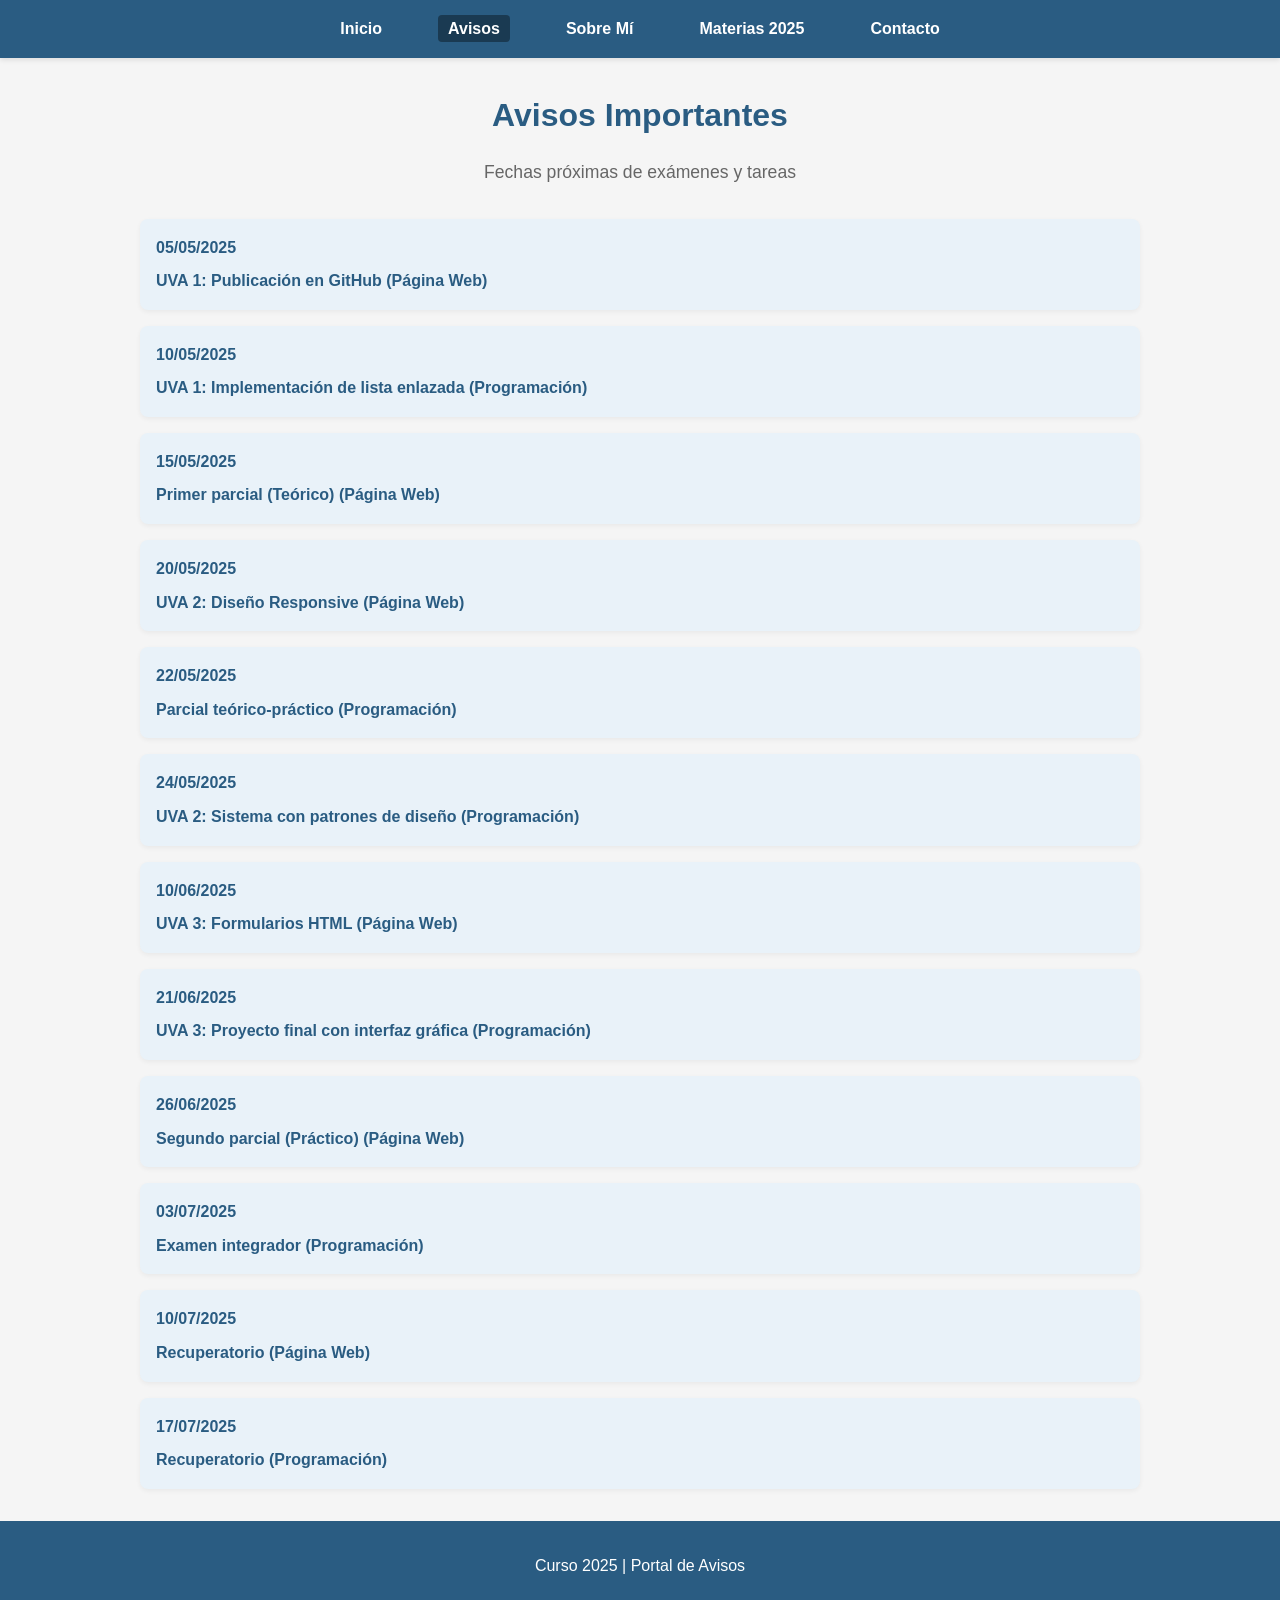
==== avisos.html @ d3ce58e6 "Add files via upload" ====
<!DOCTYPE html>
<html lang="es">
<head>
    <meta charset="UTF-8">
    <meta name="viewport" content="width=device-width, initial-scale=1.0">
    <title>Avisos Importantes</title>
    <link rel="stylesheet" href="../css/style.css">
    <style>
        body {
            font-family: Arial, sans-serif;
            margin: 0;
            padding: 0;
            background-color: #f5f5f5;
        }
        header {
            background-color: #2a5c82;
            padding: 1rem 0;
            box-shadow: 0 2px 5px rgba(0,0,0,0.1);
        }
        nav ul {
            display: flex;
            justify-content: center;
            list-style: none;
            padding: 0;
            margin: 0;
        }
        nav ul li {
            margin: 0 15px;
        }
        nav ul li a {
            color: white;
            text-decoration: none;
            font-weight: bold;
            padding: 5px 10px;
            border-radius: 4px;
            transition: background-color 0.3s;
        }
        nav ul li a:hover {
            background-color: #1a3a52;
        }
        .pagina-avisos {
            max-width: 1000px;
            margin: 2rem auto;
            padding: 0 1rem;
        }
        .titulo-avisos {
            text-align: center;
            margin-bottom: 2rem;
        }
        .titulo-avisos h1 {
            color: #2a5c82;
            margin-bottom: 0.5rem;
        }
        .titulo-avisos p {
            color: #666;
            font-size: 1.1rem;
        }
        .aviso {
            background-color: #e9f2f9;
            margin-bottom: 1rem;
            padding: 1rem;
            border-radius: 8px;
            box-shadow: 0 2px 5px rgba(0,0,0,0.05);
            transition: transform 0.2s;
        }
        .aviso:hover {
            transform: translateY(-4px);
        }
        .aviso-fecha {
            font-weight: bold;
            color: #2a5c82;
        }
        .aviso-detalle {
            margin-top: 0.5rem;
        }
        .aviso-detalle a {
            color: #2a5c82;
            text-decoration: none;
            font-weight: bold;
        }
        .aviso-detalle a:hover {
            text-decoration: underline;
        }
        footer {
            background-color: #2a5c82;
            color: white;
            text-align: center;
            padding: 1rem;
            margin-top: 2rem;
        }
    </style>
</head>
<body>

    <header>
        <nav>
            <ul>
                <li><a href="index.html">Inicio</a></li>
                <li><a href="avisos.html" class="active" >Avisos</a></li>
                <li><a href="sobremi.html">Sobre Mí</a></li>
                <li><a href="materias2025.html">Materias 2025</a></li>
                <li><a href="contacto.html">Contacto</a></li>
            </ul>
        </nav>
    </header>

    <main class="pagina-avisos">
        <div class="titulo-avisos">
            <h1>Avisos Importantes</h1>
            <p>Fechas próximas de exámenes y tareas</p>
        </div>

        <!-- Avisos ordenados -->
        <div class="aviso">
            <div class="aviso-fecha">05/05/2025</div>
            <div class="aviso-detalle">
                <a href="desarrollo-pagina-web.html">UVA 1: Publicación en GitHub (Página Web)</a>
            </div>
        </div>

        <div class="aviso">
            <div class="aviso-fecha">10/05/2025</div>
            <div class="aviso-detalle">
                <a href="programacion.html">UVA 1: Implementación de lista enlazada (Programación)</a>
            </div>
        </div>

        <div class="aviso">
            <div class="aviso-fecha">15/05/2025</div>
            <div class="aviso-detalle">
                <a href="desarrollo-pagina-web.html">Primer parcial (Teórico) (Página Web)</a>
            </div>
        </div>

        <div class="aviso">
            <div class="aviso-fecha">20/05/2025</div>
            <div class="aviso-detalle">
                <a href="desarrollo-pagina-web.html">UVA 2: Diseño Responsive (Página Web)</a>
            </div>
        </div>

        <div class="aviso">
            <div class="aviso-fecha">22/05/2025</div>
            <div class="aviso-detalle">
                <a href="programacion.html">Parcial teórico-práctico (Programación)</a>
            </div>
        </div>

        <div class="aviso">
            <div class="aviso-fecha">24/05/2025</div>
            <div class="aviso-detalle">
                <a href="programacion.html">UVA 2: Sistema con patrones de diseño (Programación)</a>
            </div>
        </div>

        <div class="aviso">
            <div class="aviso-fecha">10/06/2025</div>
            <div class="aviso-detalle">
                <a href="desarrollo-pagina-web.html">UVA 3: Formularios HTML (Página Web)</a>
            </div>
        </div>

        <div class="aviso">
            <div class="aviso-fecha">21/06/2025</div>
            <div class="aviso-detalle">
                <a href="programacion.html">UVA 3: Proyecto final con interfaz gráfica (Programación)</a>
            </div>
        </div>

        <div class="aviso">
            <div class="aviso-fecha">26/06/2025</div>
            <div class="aviso-detalle">
                <a href="desarrollo-pagina-web.html">Segundo parcial (Práctico) (Página Web)</a>
            </div>
        </div>

        <div class="aviso">
            <div class="aviso-fecha">03/07/2025</div>
            <div class="aviso-detalle">
                <a href="programacion.html">Examen integrador (Programación)</a>
            </div>
        </div>

        <div class="aviso">
            <div class="aviso-fecha">10/07/2025</div>
            <div class="aviso-detalle">
                <a href="desarrollo-pagina-web.html">Recuperatorio (Página Web)</a>
            </div>
        </div>

        <div class="aviso">
            <div class="aviso-fecha">17/07/2025</div>
            <div class="aviso-detalle">
                <a href="programacion.html">Recuperatorio (Programación)</a>
            </div>
        </div>
    </main>

    <footer>
        <p>Curso 2025 | Portal de Avisos</p>
    </footer>
</body>
</html>
---- css/style.css ----
/* Estilos generales */
body {
    font-family: Arial, sans-serif;
    line-height: 1.6;
    margin: 0;
    padding: 0;
    color: #333;
    background-color: #f5f5f5;
}

header {
    background-color: #2a5c82;
    color: white;
    padding: 1rem;
    text-align: center;
}

nav ul {
    list-style-type: none;
    padding: 0;
    display: flex;
    justify-content: center;
    gap: 1rem;
}

nav a {
    color: white;
    text-decoration: none;
    padding: 0.5rem 1rem;
}

nav a.active {
    background-color: #1a3a52;
    border-radius: 4px;
}

.container {
    display: flex;
    max-width: 1200px;
    margin: 2rem auto;
    padding: 0 1rem;
    gap: 2rem;
}

.materias {
    flex: 2;
}

.avisos {
    flex: 1;
    background-color: #e9e9e9;
    padding: 1rem;
    border-radius: 4px;
}

table {
    width: 100%;
    border-collapse: collapse;
    margin-top: 1rem;
}

th, td {
    padding: 0.75rem;
    text-align: left;
    border-bottom: 1px solid #ddd;
}

th {
    background-color: #2a5c82;
    color: white;
}

tr:hover {
    background-color: #f0f0f0;
}

footer {
    text-align: center;
    padding: 1rem;
    background-color: #2a5c82;
    color: white;
    margin-top: 2rem;
}

/* Responsive */
@media (max-width: 768px) {
    .container {
        flex-direction: column;
    }
    
    nav ul {
        flex-direction: column;
        gap: 0.5rem;
    }
}
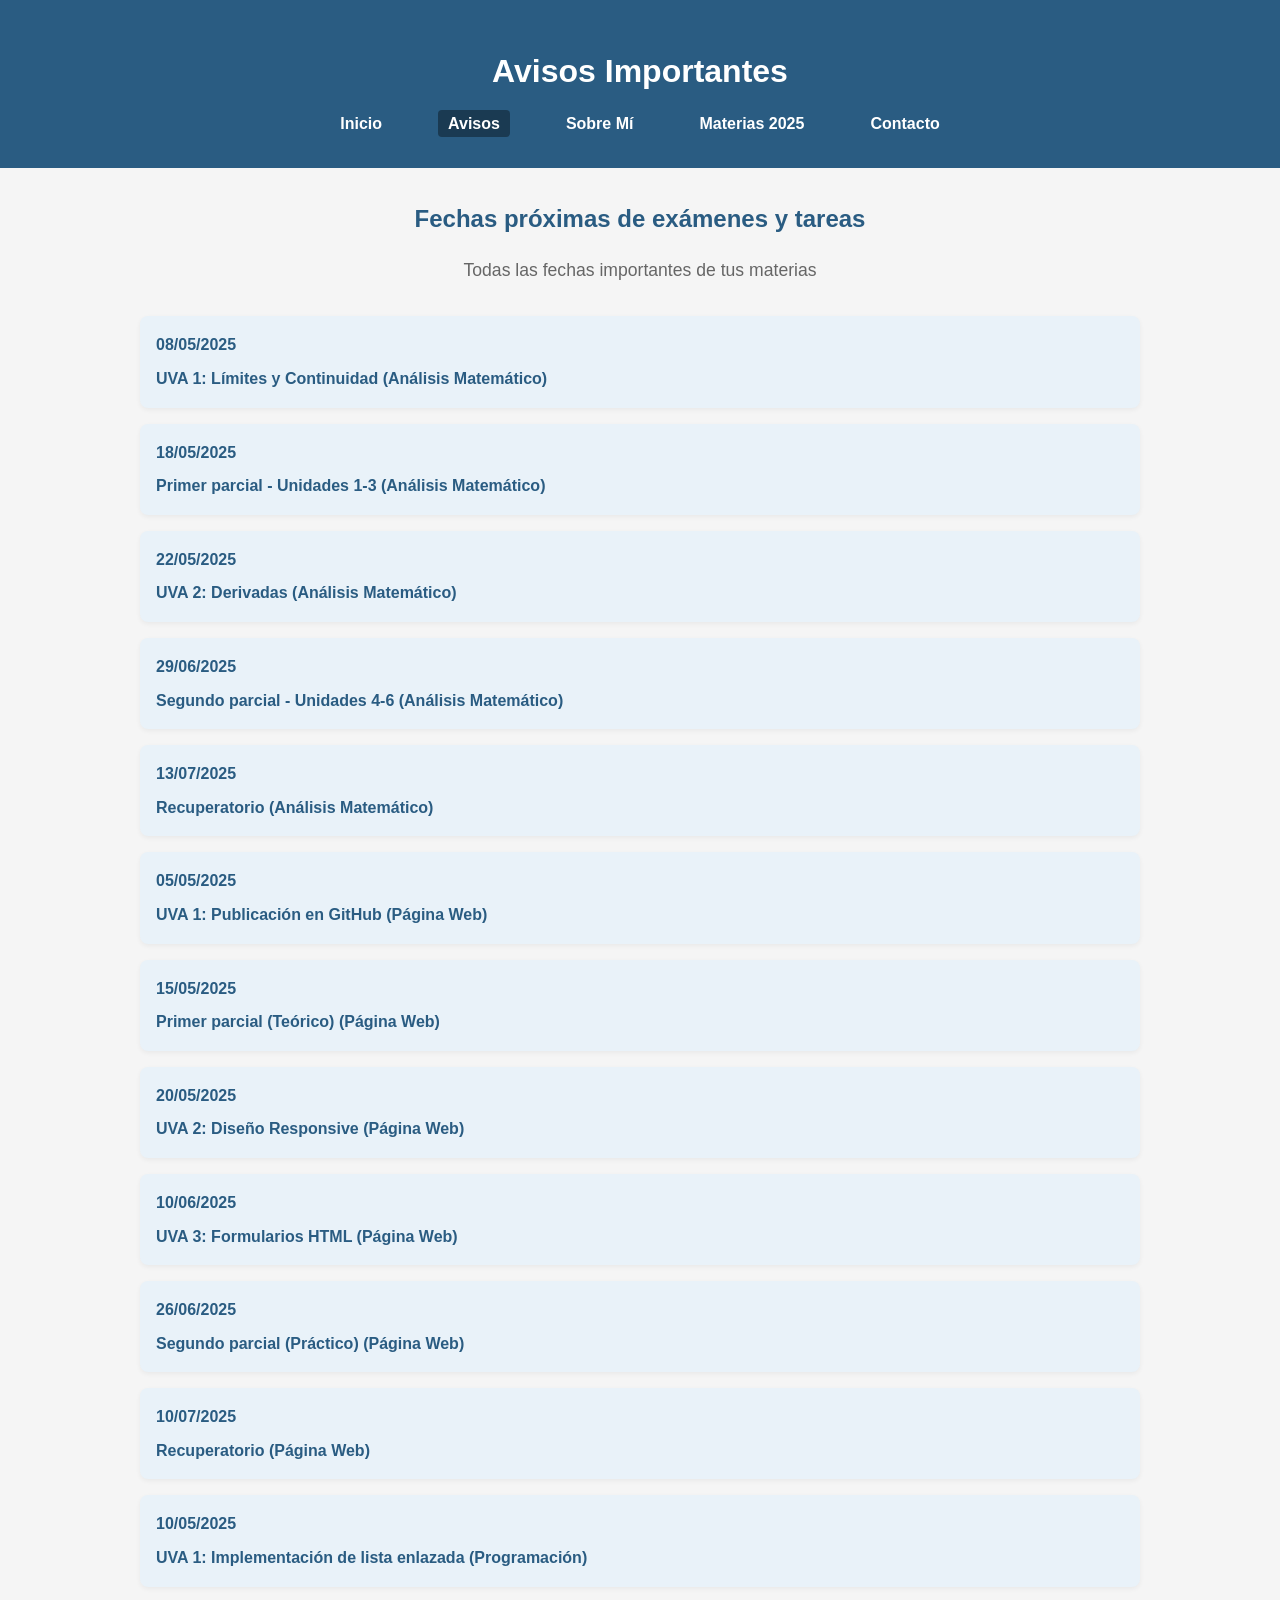
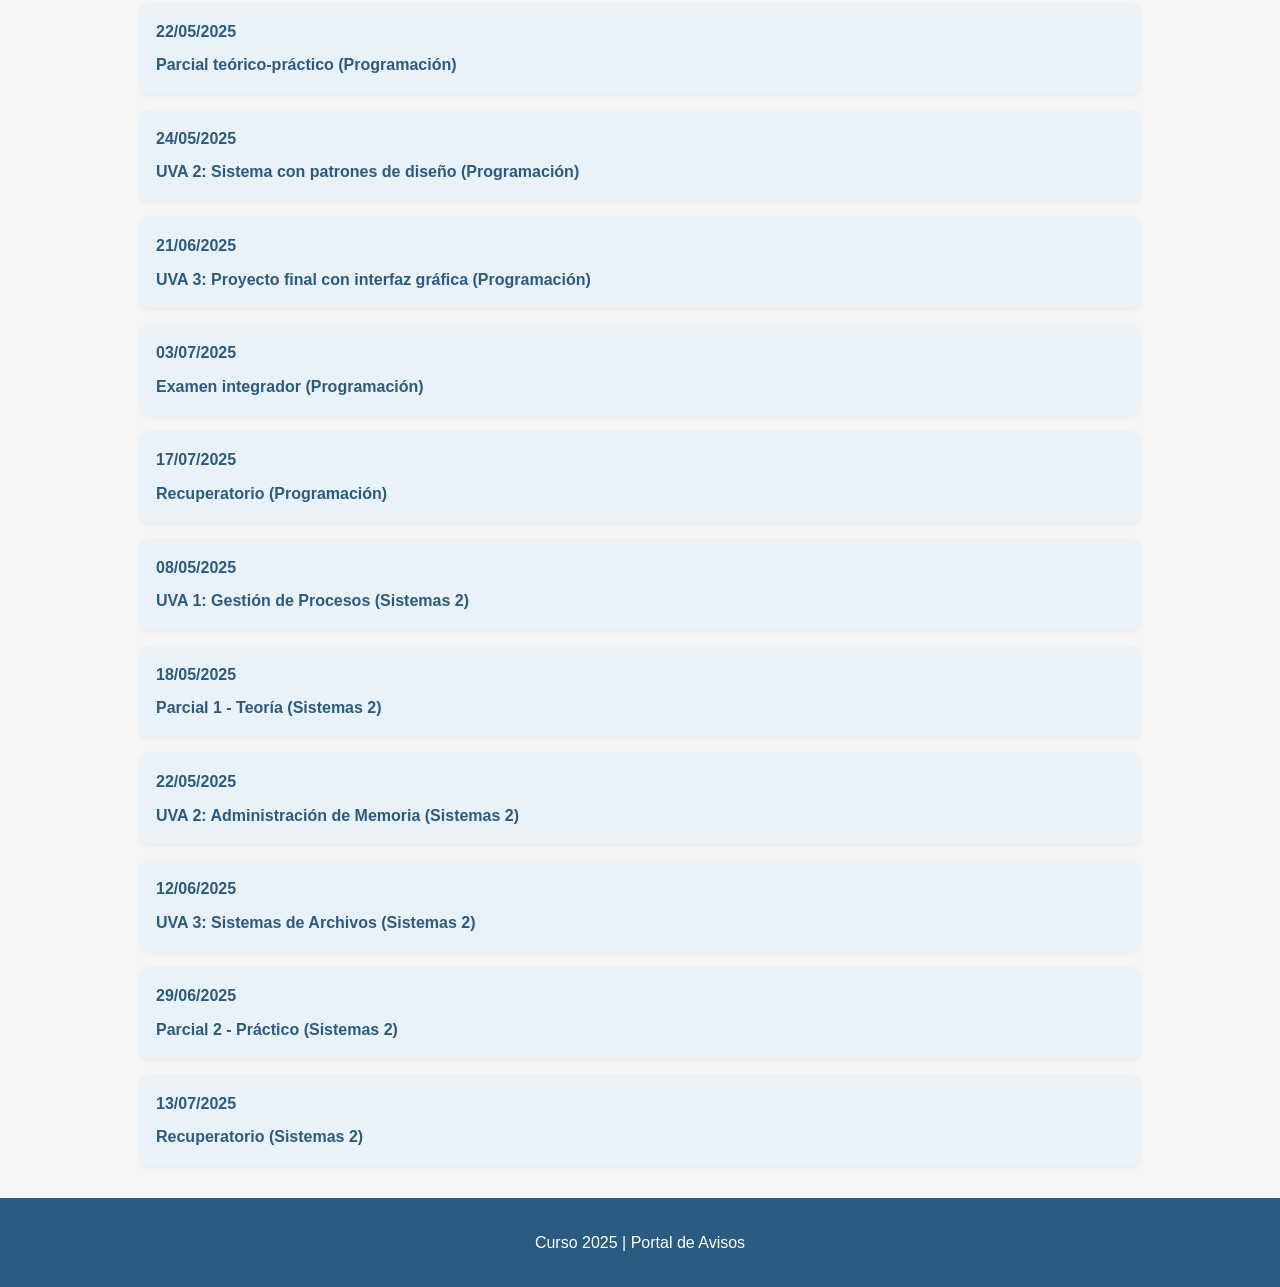
==== commit 4ab2e249: "Add files via upload" ====
--- a/avisos.html
+++ b/avisos.html
@@ -4,7 +4,7 @@
     <meta charset="UTF-8">
     <meta name="viewport" content="width=device-width, initial-scale=1.0">
     <title>Avisos Importantes</title>
-    <link rel="stylesheet" href="../css/style.css">
+    <link rel="stylesheet" href="css/style.css">
     <style>
         body {
             font-family: Arial, sans-serif;
@@ -14,8 +14,13 @@
         }
         header {
             background-color: #2a5c82;
-            padding: 1rem 0;
-            box-shadow: 0 2px 5px rgba(0,0,0,0.1);
+            color: white;
+            padding: 2rem 1rem;
+            text-align: center;
+        }
+        header h1 {
+            margin: 0.86rem;
+            padding-bottom: 0;
         }
         nav ul {
             display: flex;
@@ -38,6 +43,9 @@
         nav ul li a:hover {
             background-color: #1a3a52;
         }
+        nav ul li a.active {
+            background-color: #1a3a52;
+        }
         .pagina-avisos {
             max-width: 1000px;
             margin: 2rem auto;
@@ -47,7 +55,7 @@
             text-align: center;
             margin-bottom: 2rem;
         }
-        .titulo-avisos h1 {
+        .titulo-avisos h2 {
             color: #2a5c82;
             margin-bottom: 0.5rem;
         }
@@ -91,12 +99,12 @@
     </style>
 </head>
 <body>
-
     <header>
+        <h1>Avisos Importantes</h1>
         <nav>
             <ul>
                 <li><a href="index.html">Inicio</a></li>
-                <li><a href="avisos.html" class="active" >Avisos</a></li>
+                <li><a href="avisos.html" class="active">Avisos</a></li>
                 <li><a href="sobremi.html">Sobre Mí</a></li>
                 <li><a href="materias2025.html">Materias 2025</a></li>
                 <li><a href="contacto.html">Contacto</a></li>
@@ -106,92 +114,172 @@
 
     <main class="pagina-avisos">
         <div class="titulo-avisos">
-            <h1>Avisos Importantes</h1>
-            <p>Fechas próximas de exámenes y tareas</p>
-        </div>
-
-        <!-- Avisos ordenados -->
+            <h2>Fechas próximas de exámenes y tareas</h2>
+            <p>Todas las fechas importantes de tus materias</p>
+        </div>
+
+        <!-- Avisos de Análisis Matemático -->
+        <div class="aviso">
+            <div class="aviso-fecha">08/05/2025</div>
+            <div class="aviso-detalle">
+                <a href="materias/analisis-matematico.html">UVA 1: Límites y Continuidad (Análisis Matemático)</a>
+            </div>
+        </div>
+
+        <div class="aviso">
+            <div class="aviso-fecha">18/05/2025</div>
+            <div class="aviso-detalle">
+                <a href="materias/analisis-matematico.html">Primer parcial - Unidades 1-3 (Análisis Matemático)</a>
+            </div>
+        </div>
+
+        <div class="aviso">
+            <div class="aviso-fecha">22/05/2025</div>
+            <div class="aviso-detalle">
+                <a href="materias/analisis-matematico.html">UVA 2: Derivadas (Análisis Matemático)</a>
+            </div>
+        </div>
+
+        <div class="aviso">
+            <div class="aviso-fecha">29/06/2025</div>
+            <div class="aviso-detalle">
+                <a href="materias/analisis-matematico.html">Segundo parcial - Unidades 4-6 (Análisis Matemático)</a>
+            </div>
+        </div>
+
+        <div class="aviso">
+            <div class="aviso-fecha">13/07/2025</div>
+            <div class="aviso-detalle">
+                <a href="materias/analisis-matematico.html">Recuperatorio (Análisis Matemático)</a>
+            </div>
+        </div>
+
+        <!-- Avisos de Desarrollo Web -->
         <div class="aviso">
             <div class="aviso-fecha">05/05/2025</div>
             <div class="aviso-detalle">
-                <a href="desarrollo-pagina-web.html">UVA 1: Publicación en GitHub (Página Web)</a>
-            </div>
-        </div>
-
+                <a href="materias/desarrollo-pagina-web2.html">UVA 1: Publicación en GitHub (Página Web)</a>
+            </div>
+        </div>
+
+        <div class="aviso">
+            <div class="aviso-fecha">15/05/2025</div>
+            <div class="aviso-detalle">
+                <a href="materias/desarrollo-pagina-web2.html">Primer parcial (Teórico) (Página Web)</a>
+            </div>
+        </div>
+
+        <div class="aviso">
+            <div class="aviso-fecha">20/05/2025</div>
+            <div class="aviso-detalle">
+                <a href="materias/desarrollo-pagina-web2.html">UVA 2: Diseño Responsive (Página Web)</a>
+            </div>
+        </div>
+
+        <div class="aviso">
+            <div class="aviso-fecha">10/06/2025</div>
+            <div class="aviso-detalle">
+                <a href="materias/desarrollo-pagina-web2.html">UVA 3: Formularios HTML (Página Web)</a>
+            </div>
+        </div>
+
+        <div class="aviso">
+            <div class="aviso-fecha">26/06/2025</div>
+            <div class="aviso-detalle">
+                <a href="materias/desarrollo-pagina-web2.html">Segundo parcial (Práctico) (Página Web)</a>
+            </div>
+        </div>
+
+        <div class="aviso">
+            <div class="aviso-fecha">10/07/2025</div>
+            <div class="aviso-detalle">
+                <a href="materias/desarrollo-pagina-web2.html">Recuperatorio (Página Web)</a>
+            </div>
+        </div>
+
+        <!-- Avisos de Programación 2 -->
         <div class="aviso">
             <div class="aviso-fecha">10/05/2025</div>
             <div class="aviso-detalle">
-                <a href="programacion.html">UVA 1: Implementación de lista enlazada (Programación)</a>
-            </div>
-        </div>
-
-        <div class="aviso">
-            <div class="aviso-fecha">15/05/2025</div>
-            <div class="aviso-detalle">
-                <a href="desarrollo-pagina-web.html">Primer parcial (Teórico) (Página Web)</a>
-            </div>
-        </div>
-
-        <div class="aviso">
-            <div class="aviso-fecha">20/05/2025</div>
-            <div class="aviso-detalle">
-                <a href="desarrollo-pagina-web.html">UVA 2: Diseño Responsive (Página Web)</a>
+                <a href="materias/programacion-2.html">UVA 1: Implementación de lista enlazada (Programación)</a>
             </div>
         </div>
 
         <div class="aviso">
             <div class="aviso-fecha">22/05/2025</div>
             <div class="aviso-detalle">
-                <a href="programacion.html">Parcial teórico-práctico (Programación)</a>
+                <a href="materias/programacion-2.html">Parcial teórico-práctico (Programación)</a>
             </div>
         </div>
 
         <div class="aviso">
             <div class="aviso-fecha">24/05/2025</div>
             <div class="aviso-detalle">
-                <a href="programacion.html">UVA 2: Sistema con patrones de diseño (Programación)</a>
-            </div>
-        </div>
-
-        <div class="aviso">
-            <div class="aviso-fecha">10/06/2025</div>
-            <div class="aviso-detalle">
-                <a href="desarrollo-pagina-web.html">UVA 3: Formularios HTML (Página Web)</a>
+                <a href="materias/programacion-2.html">UVA 2: Sistema con patrones de diseño (Programación)</a>
             </div>
         </div>
 
         <div class="aviso">
             <div class="aviso-fecha">21/06/2025</div>
             <div class="aviso-detalle">
-                <a href="programacion.html">UVA 3: Proyecto final con interfaz gráfica (Programación)</a>
-            </div>
-        </div>
-
-        <div class="aviso">
-            <div class="aviso-fecha">26/06/2025</div>
-            <div class="aviso-detalle">
-                <a href="desarrollo-pagina-web.html">Segundo parcial (Práctico) (Página Web)</a>
+                <a href="materias/programacion-2.html">UVA 3: Proyecto final con interfaz gráfica (Programación)</a>
             </div>
         </div>
 
         <div class="aviso">
             <div class="aviso-fecha">03/07/2025</div>
             <div class="aviso-detalle">
-                <a href="programacion.html">Examen integrador (Programación)</a>
-            </div>
-        </div>
-
-        <div class="aviso">
-            <div class="aviso-fecha">10/07/2025</div>
-            <div class="aviso-detalle">
-                <a href="desarrollo-pagina-web.html">Recuperatorio (Página Web)</a>
+                <a href="materias/programacion-2.html">Examen integrador (Programación)</a>
             </div>
         </div>
 
         <div class="aviso">
             <div class="aviso-fecha">17/07/2025</div>
             <div class="aviso-detalle">
-                <a href="programacion.html">Recuperatorio (Programación)</a>
+                <a href="materias/programacion-2.html">Recuperatorio (Programación)</a>
+            </div>
+        </div>
+
+        <!-- Avisos de Sistemas 2 -->
+        <div class="aviso">
+            <div class="aviso-fecha">08/05/2025</div>
+            <div class="aviso-detalle">
+                <a href="materias/sistemas-2.html">UVA 1: Gestión de Procesos (Sistemas 2)</a>
+            </div>
+        </div>
+
+        <div class="aviso">
+            <div class="aviso-fecha">18/05/2025</div>
+            <div class="aviso-detalle">
+                <a href="materias/sistemas-2.html">Parcial 1 - Teoría (Sistemas 2)</a>
+            </div>
+        </div>
+
+        <div class="aviso">
+            <div class="aviso-fecha">22/05/2025</div>
+            <div class="aviso-detalle">
+                <a href="materias/sistemas-2.html">UVA 2: Administración de Memoria (Sistemas 2)</a>
+            </div>
+        </div>
+
+        <div class="aviso">
+            <div class="aviso-fecha">12/06/2025</div>
+            <div class="aviso-detalle">
+                <a href="materias/sistemas-2.html">UVA 3: Sistemas de Archivos (Sistemas 2)</a>
+            </div>
+        </div>
+
+        <div class="aviso">
+            <div class="aviso-fecha">29/06/2025</div>
+            <div class="aviso-detalle">
+                <a href="materias/sistemas-2.html">Parcial 2 - Práctico (Sistemas 2)</a>
+            </div>
+        </div>
+
+        <div class="aviso">
+            <div class="aviso-fecha">13/07/2025</div>
+            <div class="aviso-detalle">
+                <a href="materias/sistemas-2.html">Recuperatorio (Sistemas 2)</a>
             </div>
         </div>
     </main>
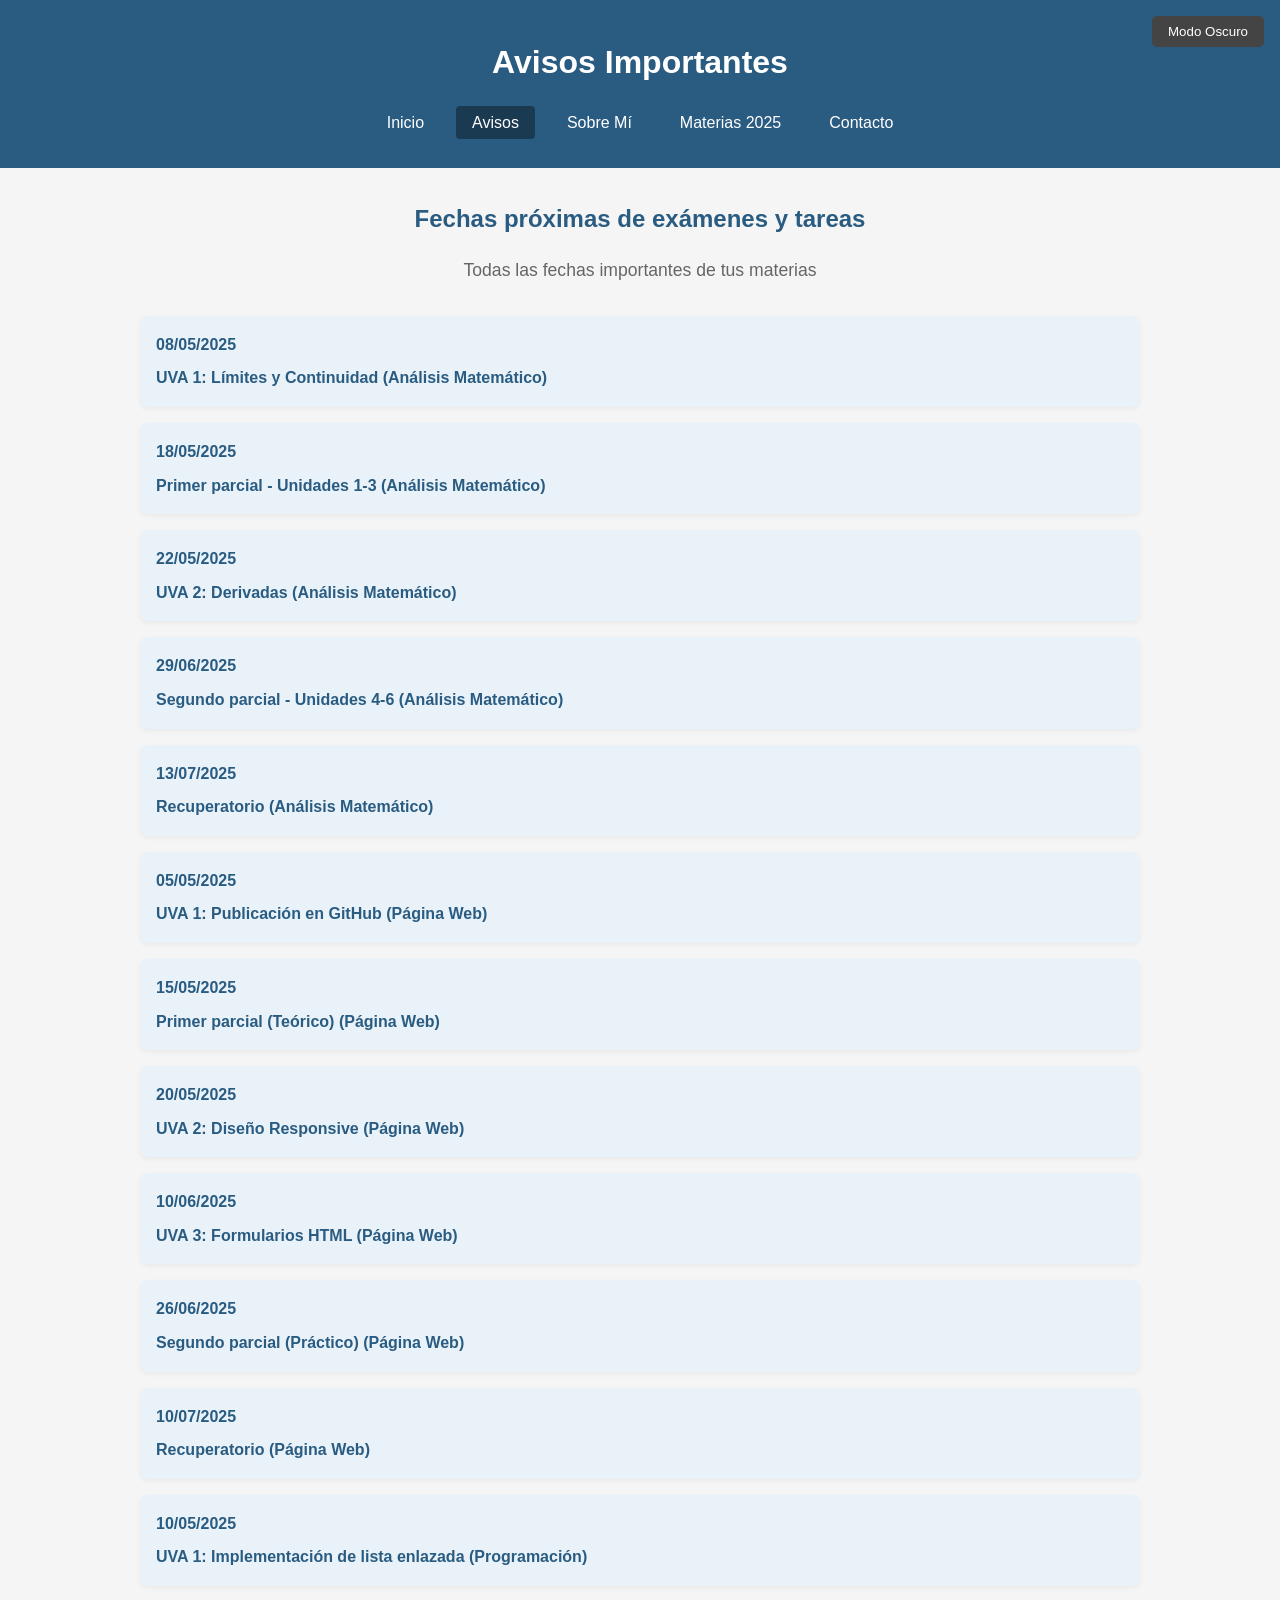
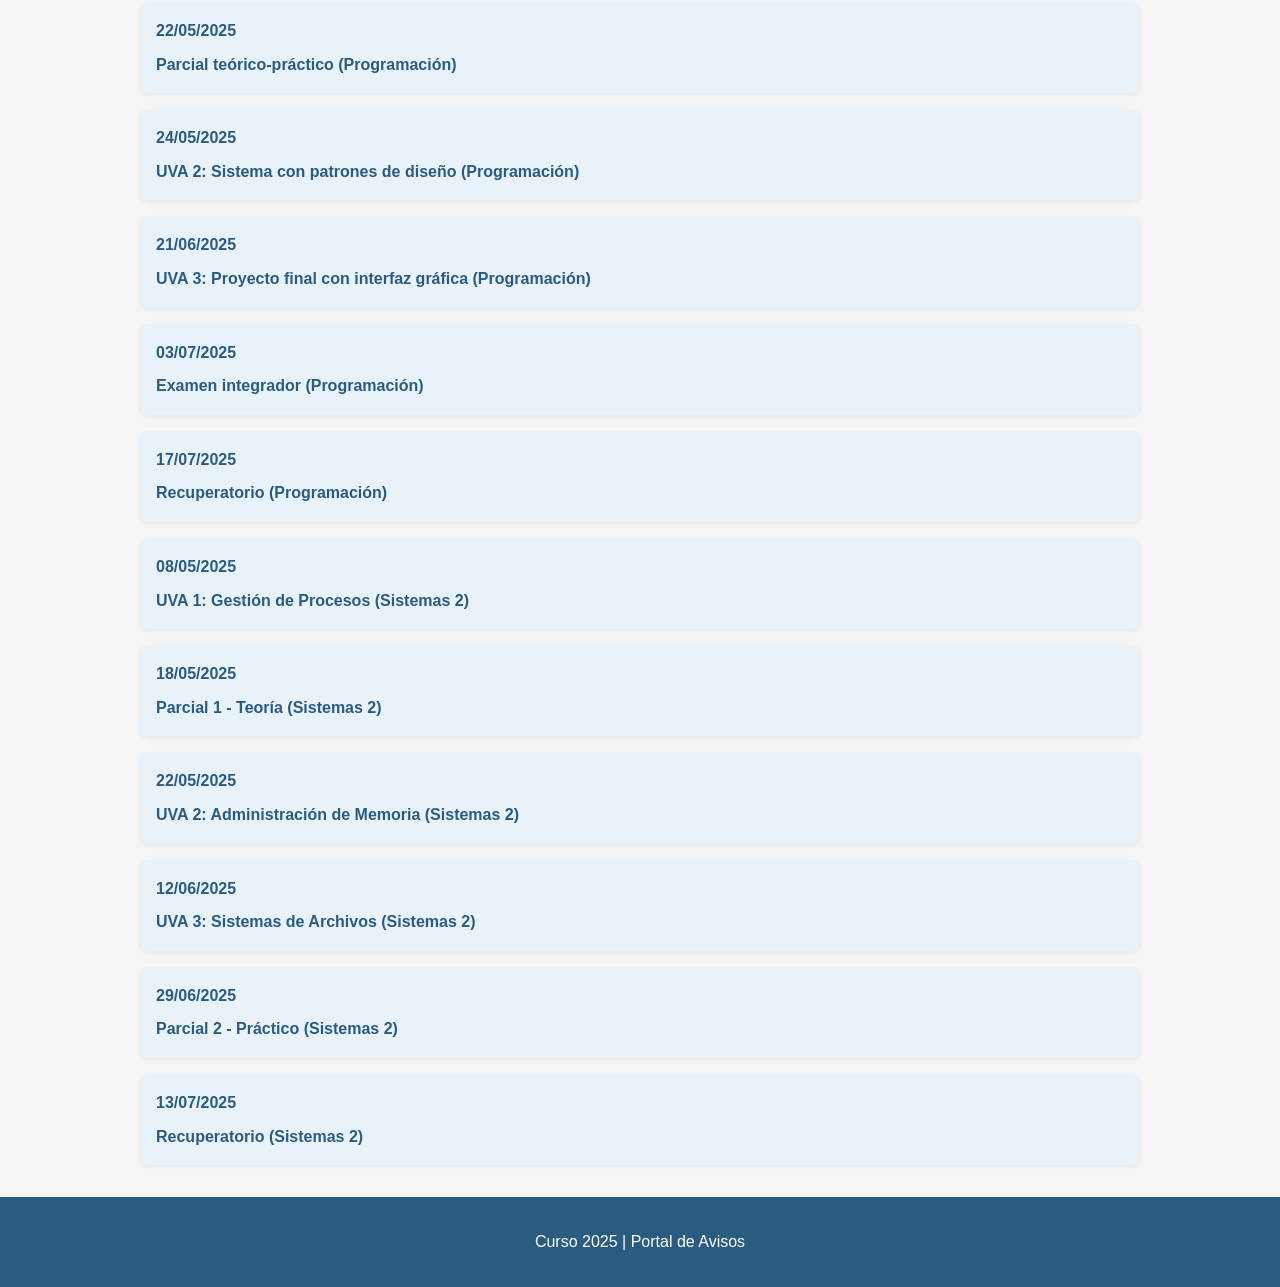
==== commit a1ffebda: "a" ====
--- a/avisos.html
+++ b/avisos.html
@@ -1,124 +1,91 @@
 <!DOCTYPE html>
 <html lang="es">
 <head>
-    <meta charset="UTF-8">
-    <meta name="viewport" content="width=device-width, initial-scale=1.0">
-    <title>Avisos Importantes</title>
-    <link rel="stylesheet" href="css/style.css">
-    <style>
-        body {
-            font-family: Arial, sans-serif;
-            margin: 0;
-            padding: 0;
-            background-color: #f5f5f5;
-        }
-        header {
-            background-color: #2a5c82;
-            color: white;
-            padding: 2rem 1rem;
-            text-align: center;
-        }
-        header h1 {
-            margin: 0.86rem;
-            padding-bottom: 0;
-        }
-        nav ul {
-            display: flex;
-            justify-content: center;
-            list-style: none;
-            padding: 0;
-            margin: 0;
-        }
-        nav ul li {
-            margin: 0 15px;
-        }
-        nav ul li a {
-            color: white;
-            text-decoration: none;
-            font-weight: bold;
-            padding: 5px 10px;
-            border-radius: 4px;
-            transition: background-color 0.3s;
-        }
-        nav ul li a:hover {
-            background-color: #1a3a52;
-        }
-        nav ul li a.active {
-            background-color: #1a3a52;
-        }
-        .pagina-avisos {
-            max-width: 1000px;
-            margin: 2rem auto;
-            padding: 0 1rem;
-        }
-        .titulo-avisos {
-            text-align: center;
-            margin-bottom: 2rem;
-        }
-        .titulo-avisos h2 {
-            color: #2a5c82;
-            margin-bottom: 0.5rem;
-        }
-        .titulo-avisos p {
-            color: #666;
-            font-size: 1.1rem;
-        }
-        .aviso {
-            background-color: #e9f2f9;
-            margin-bottom: 1rem;
-            padding: 1rem;
-            border-radius: 8px;
-            box-shadow: 0 2px 5px rgba(0,0,0,0.05);
-            transition: transform 0.2s;
-        }
-        .aviso:hover {
-            transform: translateY(-4px);
-        }
-        .aviso-fecha {
-            font-weight: bold;
-            color: #2a5c82;
-        }
-        .aviso-detalle {
-            margin-top: 0.5rem;
-        }
-        .aviso-detalle a {
-            color: #2a5c82;
-            text-decoration: none;
-            font-weight: bold;
-        }
-        .aviso-detalle a:hover {
-            text-decoration: underline;
-        }
-        footer {
-            background-color: #2a5c82;
-            color: white;
-            text-align: center;
-            padding: 1rem;
-            margin-top: 2rem;
-        }
-    </style>
+  <meta charset="UTF-8" />
+  <meta name="viewport" content="width=device-width, initial-scale=1.0" />
+  <title>Avisos Importantes</title>
+  <link rel="stylesheet" href="css/style.css" />
+  <link id="tema-oscuro" rel="stylesheet" href="" />
+  <script src="https://code.jquery.com/jquery-3.6.0.min.js"></script>
+
+  <style>
+    .pagina-avisos {
+      max-width: 1000px;
+      margin: 2rem auto;
+      padding: 0 1rem;
+    }
+
+    .titulo-avisos {
+      text-align: center;
+      margin-bottom: 2rem;
+    }
+
+    .titulo-avisos h2 {
+      color: #2a5c82;
+      margin-bottom: 0.5rem;
+    }
+
+    .titulo-avisos p {
+      color: #666;
+      font-size: 1.1rem;
+    }
+
+    .aviso {
+      background-color: #e9f2f9;
+      margin-bottom: 1rem;
+      padding: 1rem;
+      border-radius: 8px;
+      box-shadow: 0 2px 5px rgba(0,0,0,0.05);
+      transition: transform 0.2s;
+    }
+
+    .aviso:hover {
+      transform: translateY(-4px);
+    }
+
+    .aviso-fecha {
+      font-weight: bold;
+      color: #2a5c82;
+    }
+
+    .aviso-detalle {
+      margin-top: 0.5rem;
+    }
+
+    .aviso-detalle a {
+      color: #2a5c82;
+      text-decoration: none;
+      font-weight: bold;
+    }
+
+    .aviso-detalle a:hover {
+      text-decoration: underline;
+    }
+  </style>
 </head>
 <body>
-    <header>
-        <h1>Avisos Importantes</h1>
-        <nav>
-            <ul>
-                <li><a href="index.html">Inicio</a></li>
-                <li><a href="avisos.html" class="active">Avisos</a></li>
-                <li><a href="sobremi.html">Sobre Mí</a></li>
-                <li><a href="materias2025.html">Materias 2025</a></li>
-                <li><a href="contacto.html">Contacto</a></li>
-            </ul>
-        </nav>
-    </header>
-
-    <main class="pagina-avisos">
-        <div class="titulo-avisos">
-            <h2>Fechas próximas de exámenes y tareas</h2>
-            <p>Todas las fechas importantes de tus materias</p>
-        </div>
-
-        <!-- Avisos de Análisis Matemático -->
+  <button class="dark-button" id="modoOscuroBtn">Modo Oscuro</button>
+
+  <header>
+    <h1>Avisos Importantes</h1>
+    <nav>
+      <ul>
+        <li><a href="index.html">Inicio</a></li>
+        <li><a href="avisos.html" class="active">Avisos</a></li>
+        <li><a href="sobremi.html">Sobre Mí</a></li>
+        <li><a href="materias2025.html">Materias 2025</a></li>
+        <li><a href="contacto.html">Contacto</a></li>
+      </ul>
+    </nav>
+  </header>
+
+  <main class="pagina-avisos">
+    <div class="titulo-avisos">
+      <h2>Fechas próximas de exámenes y tareas</h2>
+      <p>Todas las fechas importantes de tus materias</p>
+    </div>
+
+    <!-- Avisos de Análisis Matemático -->
         <div class="aviso">
             <div class="aviso-fecha">08/05/2025</div>
             <div class="aviso-detalle">
@@ -282,10 +249,29 @@
                 <a href="materias/sistemas-2.html">Recuperatorio (Sistemas 2)</a>
             </div>
         </div>
-    </main>
-
-    <footer>
-        <p>Curso 2025 | Portal de Avisos</p>
-    </footer>
+  </main>
+
+  <footer>
+    <p>Curso 2025 | Portal de Avisos</p>
+  </footer>
+
+  <script>
+    const linkOscuro = document.getElementById('tema-oscuro');
+    const btn = document.getElementById('modoOscuroBtn');
+
+    if (localStorage.getItem('modoOscuro') === 'true') {
+      linkOscuro.href = 'css/oscuro.css';
+    }
+
+    btn.addEventListener('click', function () {
+      if (linkOscuro.href.includes('oscuro.css')) {
+        linkOscuro.href = '';
+        localStorage.setItem('modoOscuro', 'false');
+      } else {
+        linkOscuro.href = 'css/oscuro.css';
+        localStorage.setItem('modoOscuro', 'true');
+      }
+    });
+  </script>
 </body>
-</html>+</html>
--- a/css/style.css
+++ b/css/style.css
@@ -34,46 +34,6 @@
     border-radius: 4px;
 }
 
-.container {
-    display: flex;
-    max-width: 1200px;
-    margin: 2rem auto;
-    padding: 0 1rem;
-    gap: 2rem;
-}
-
-.materias {
-    flex: 2;
-}
-
-.avisos {
-    flex: 1;
-    background-color: #e9e9e9;
-    padding: 1rem;
-    border-radius: 4px;
-}
-
-table {
-    width: 100%;
-    border-collapse: collapse;
-    margin-top: 1rem;
-}
-
-th, td {
-    padding: 0.75rem;
-    text-align: left;
-    border-bottom: 1px solid #ddd;
-}
-
-th {
-    background-color: #2a5c82;
-    color: white;
-}
-
-tr:hover {
-    background-color: #f0f0f0;
-}
-
 footer {
     text-align: center;
     padding: 1rem;
@@ -82,14 +42,141 @@
     margin-top: 2rem;
 }
 
+/* Botón modo oscuro */
+.dark-button {
+    position: fixed;
+    top: 1rem;
+    right: 1rem;
+    background-color: #444;
+    color: white;
+    border: none;
+    padding: 0.5rem 1rem;
+    border-radius: 5px;
+    cursor: pointer;
+    z-index: 1000;
+}
+
+.dark-button:hover {
+    background-color: #666;
+}
+
 /* Responsive */
 @media (max-width: 768px) {
-    .container {
-        flex-direction: column;
-    }
-    
     nav ul {
         flex-direction: column;
         gap: 0.5rem;
     }
-}+}
+
+/* === ESTILOS COMUNES DE MATERIAS === */
+.pagina-materia {
+    display: grid;
+    grid-template-columns: 1fr 1fr;
+    gap: 20px;
+    max-width: 1200px;
+    margin: 2rem auto;
+    padding: 0 1rem;
+}
+
+.titulo-materia {
+    grid-column: 1 / 3;
+    text-align: center;
+    margin-bottom: 1rem;
+}
+
+.seccion {
+    background-color: #e9f2f9;
+    border-radius: 8px;
+    padding: 1.5rem;
+    box-shadow: 0 2px 4px rgba(0,0,0,0.1);
+}
+
+.seccion h2 {
+    color: #2a5c82;
+    border-bottom: 2px solid #2a5c82;
+    padding-bottom: 0.5rem;
+    margin-top: 0;
+}
+
+.fechas-container {
+    display: flex;
+    flex-direction: column;
+    gap: 20px;
+}
+
+.subseccion {
+    background-color: #d9e6f2;
+    border-radius: 8px;
+    padding: 1rem;
+    box-shadow: 0 1px 3px rgba(0,0,0,0.05);
+    transition: transform 0.3s ease;
+}
+
+.subseccion:hover {
+    transform: translateY(-4px);
+    box-shadow: 0 4px 8px rgba(0,0,0,0.1);
+}
+
+.subseccion h3 {
+    color: #1a3a52;
+    margin-bottom: 0.8rem;
+    border-bottom: 1px solid #1a3a52;
+    padding-bottom: 0.3rem;
+    font-size: 1.2rem;
+}
+
+.subseccion ul {
+    list-style: none;
+    padding-left: 0;
+}
+
+.subseccion ul li {
+    padding: 0.4rem 0;
+    border-bottom: 1px dashed #ccc;
+    font-size: 0.95rem;
+}
+
+.subseccion ul li:last-child {
+    border-bottom: none;
+}
+
+.seccion-actividades {
+    display: flex;
+    flex-direction: column;
+    background-color: #e9f2f9;
+}
+
+.actividades-contenido {
+    flex: 1;
+    overflow-y: auto;
+}
+
+.uva-item {
+    margin-bottom: 1.5rem;
+    padding-bottom: 1rem;
+    border-bottom: 1px dashed #ccc;
+}
+
+.uva-item:last-child {
+    border-bottom: none;
+}
+
+.uva-item h3 {
+    color: #1a3a52;
+    margin-bottom: 0.5rem;
+}
+
+.uva-descripcion {
+    font-size: 0.95rem;
+    line-height: 1.5;
+}
+
+@media (max-width: 768px) {
+    .pagina-materia {
+        grid-template-columns: 1fr;
+    }
+
+    .seccion, .seccion-actividades {
+        grid-column: 1;
+    }
+}
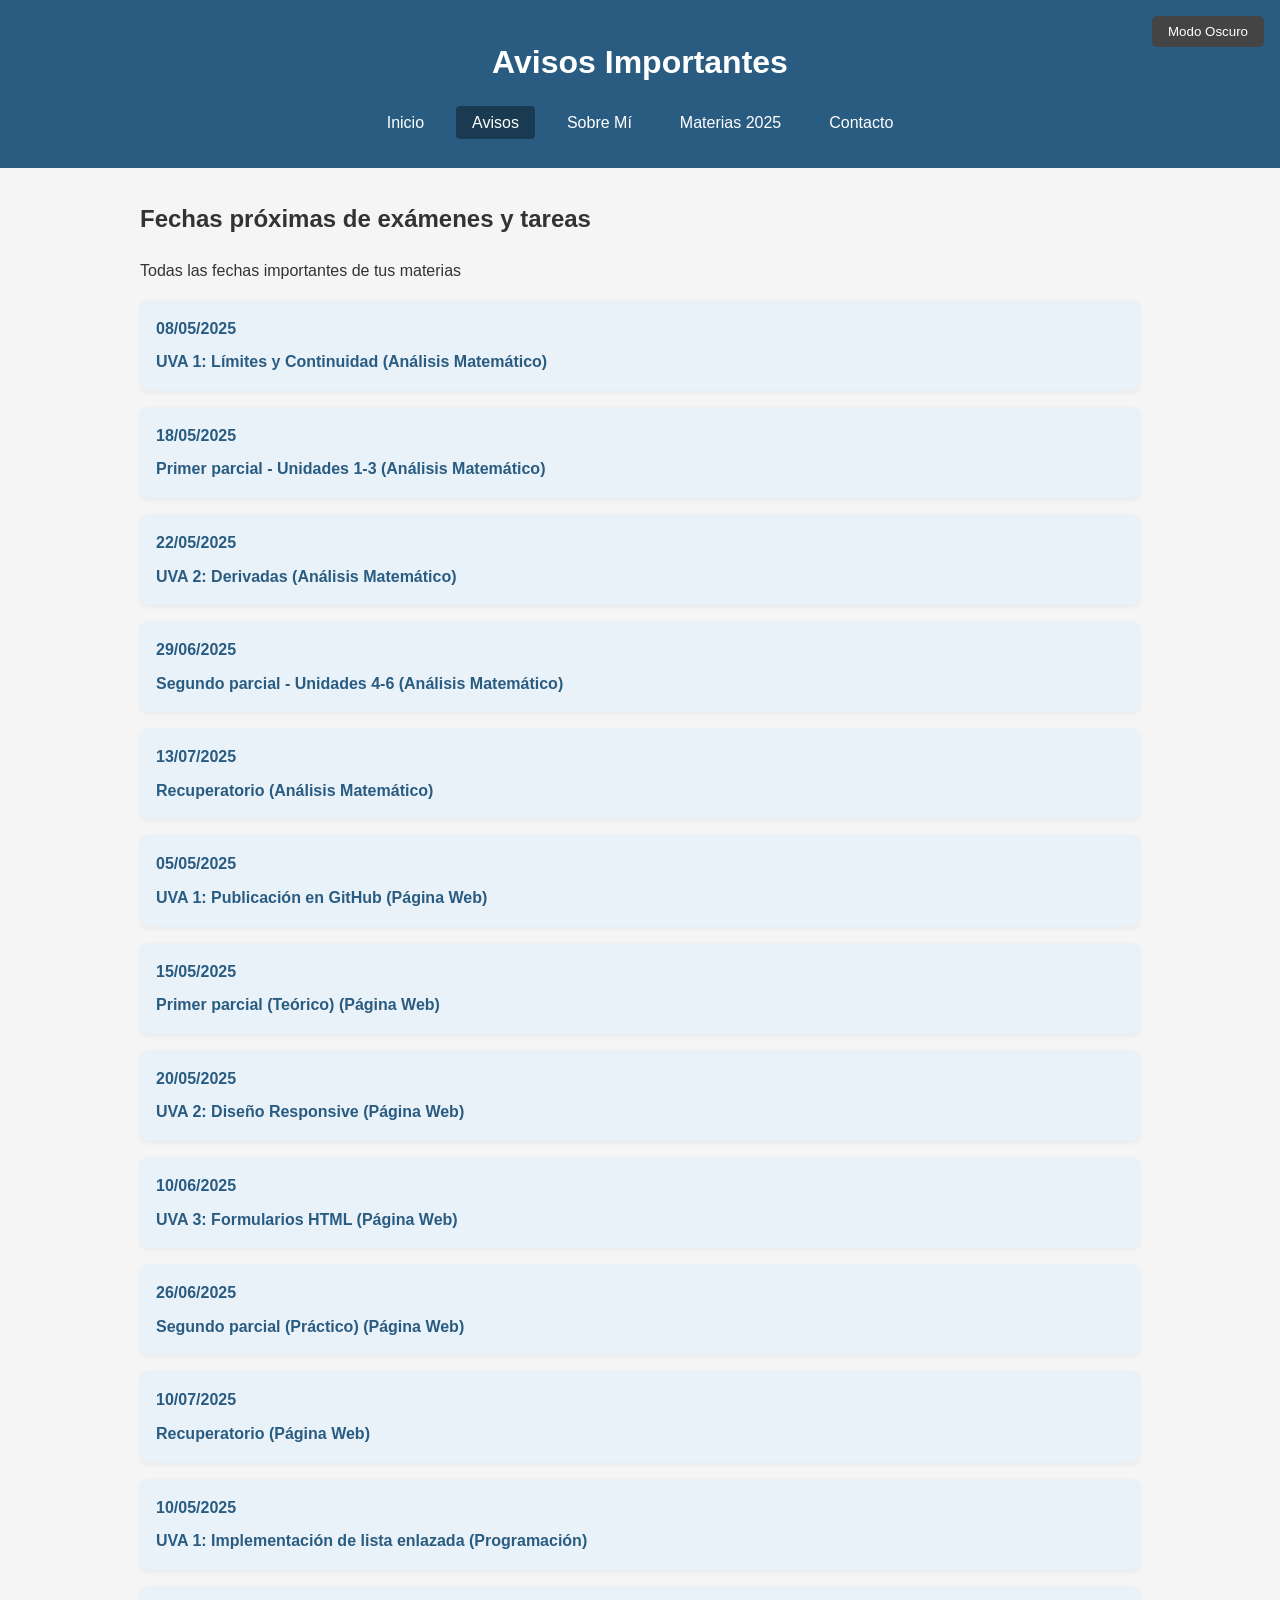
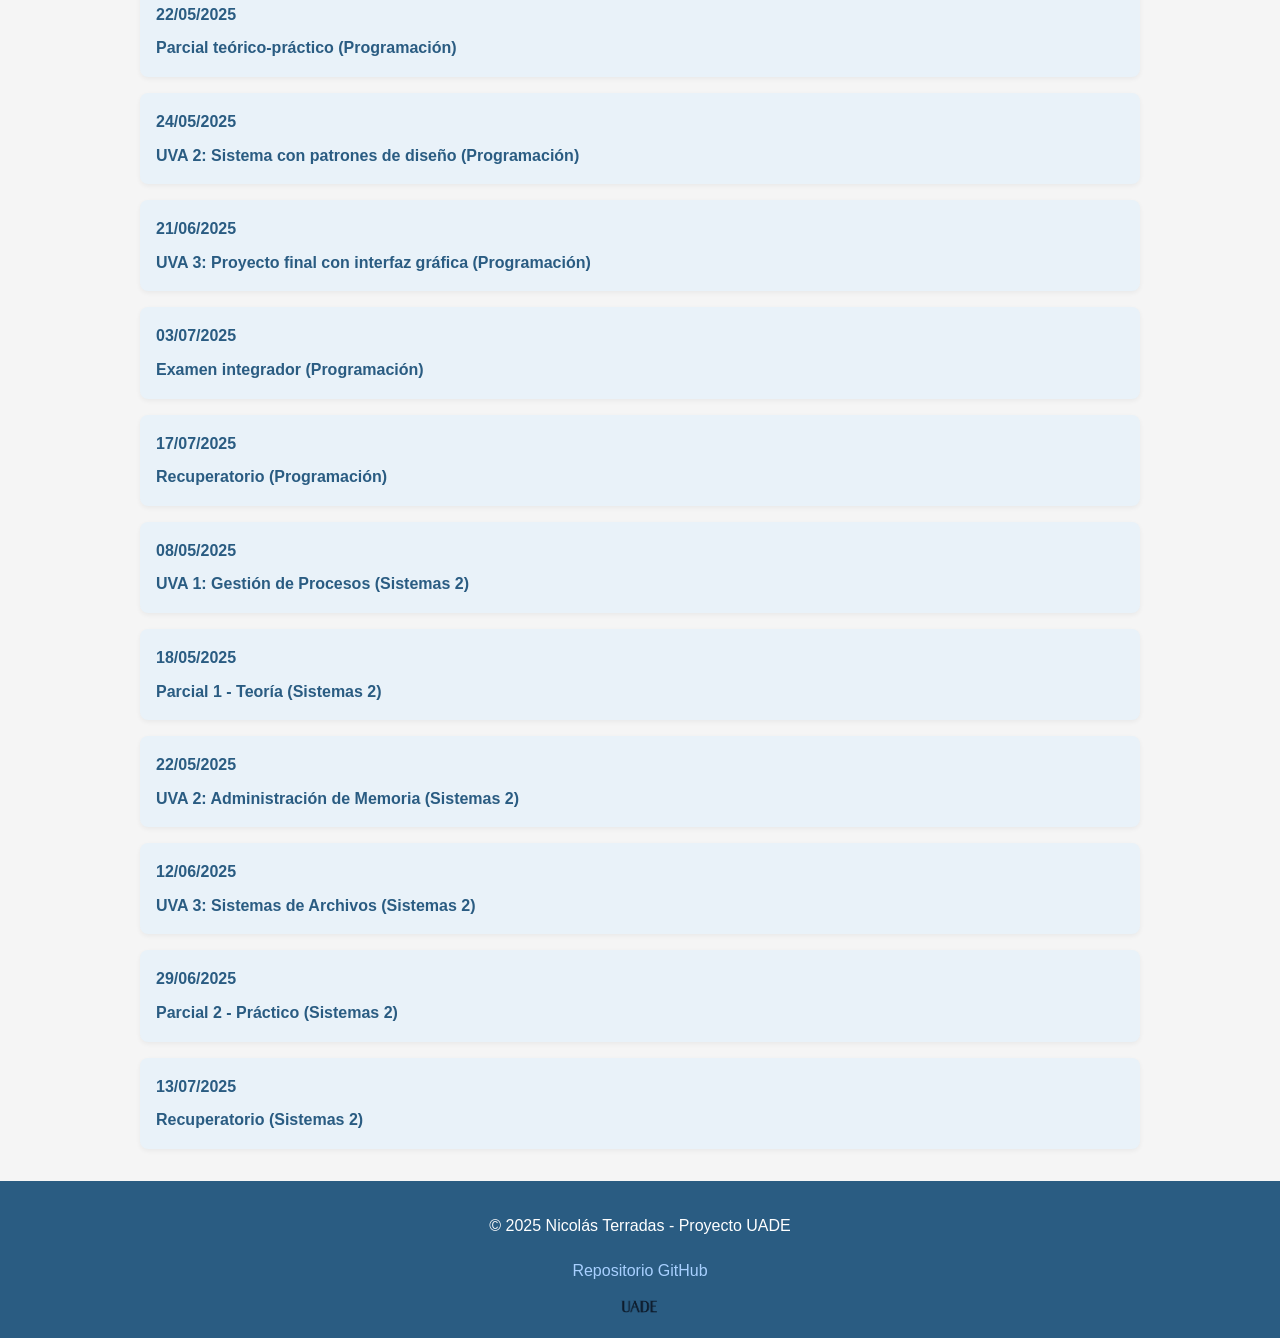
==== commit c2b9c8ee: "Rediseña footer y mejora soporte de modo oscuro Se actualizó el footer en todas las páginas para inc" ====
--- a/avisos.html
+++ b/avisos.html
@@ -15,21 +15,6 @@
       padding: 0 1rem;
     }
 
-    .titulo-avisos {
-      text-align: center;
-      margin-bottom: 2rem;
-    }
-
-    .titulo-avisos h2 {
-      color: #2a5c82;
-      margin-bottom: 0.5rem;
-    }
-
-    .titulo-avisos p {
-      color: #666;
-      font-size: 1.1rem;
-    }
-
     .aviso {
       background-color: #e9f2f9;
       margin-bottom: 1rem;
@@ -60,6 +45,16 @@
 
     .aviso-detalle a:hover {
       text-decoration: underline;
+    }
+
+    body.dark-mode .aviso {
+      background-color: #1f1f1f !important;
+      color: #f0f0f0;
+      border: 1px solid #444;
+    }
+
+    body.dark-mode .aviso-detalle a {
+      color: #a8d0ff;
     }
   </style>
 </head>
@@ -251,26 +246,30 @@
         </div>
   </main>
 
-  <footer>
-    <p>Curso 2025 | Portal de Avisos</p>
-  </footer>
+    <footer>
+      <div class="footer-contenido">
+        <p>© 2025 Nicolás Terradas - Proyecto UADE</p>
+        <a href="https://github.com/NTerra21/Proyecto-Pagina-Web-UADE/tree/gh-pages" target="_blank">Repositorio GitHub</a>
+      </div>
+      <img src="img/UADE.png" alt="Logo UADE" />
+    </footer>
+
 
   <script>
     const linkOscuro = document.getElementById('tema-oscuro');
     const btn = document.getElementById('modoOscuroBtn');
+    const body = document.body;
 
     if (localStorage.getItem('modoOscuro') === 'true') {
       linkOscuro.href = 'css/oscuro.css';
+      body.classList.add('dark-mode');
     }
 
     btn.addEventListener('click', function () {
-      if (linkOscuro.href.includes('oscuro.css')) {
-        linkOscuro.href = '';
-        localStorage.setItem('modoOscuro', 'false');
-      } else {
-        linkOscuro.href = 'css/oscuro.css';
-        localStorage.setItem('modoOscuro', 'true');
-      }
+      const isDark = linkOscuro.href.includes('oscuro.css');
+      linkOscuro.href = isDark ? '' : 'css/oscuro.css';
+      body.classList.toggle('dark-mode', !isDark);
+      localStorage.setItem('modoOscuro', String(!isDark));
     });
   </script>
 </body>
--- a/css/style.css
+++ b/css/style.css
@@ -35,11 +35,35 @@
 }
 
 footer {
-    text-align: center;
-    padding: 1rem;
-    background-color: #2a5c82;
-    color: white;
-    margin-top: 2rem;
+  background-color: #2a5c82;
+  color: white;
+  text-align: center;
+  padding: 1rem;
+  margin-top: auto;
+  display: flex;
+  flex-direction: column;
+  align-items: center;
+  gap: 0.5rem;
+}
+
+.footer-contenido {
+  display: flex;
+  flex-direction: column;
+  align-items: center;
+  gap: 0.25rem;
+}
+
+footer a {
+  color: #a8d0ff;
+  text-decoration: none;
+}
+
+footer a:hover {
+  text-decoration: underline;
+}
+
+footer img {
+  height: 30px;
 }
 
 /* Botón modo oscuro */
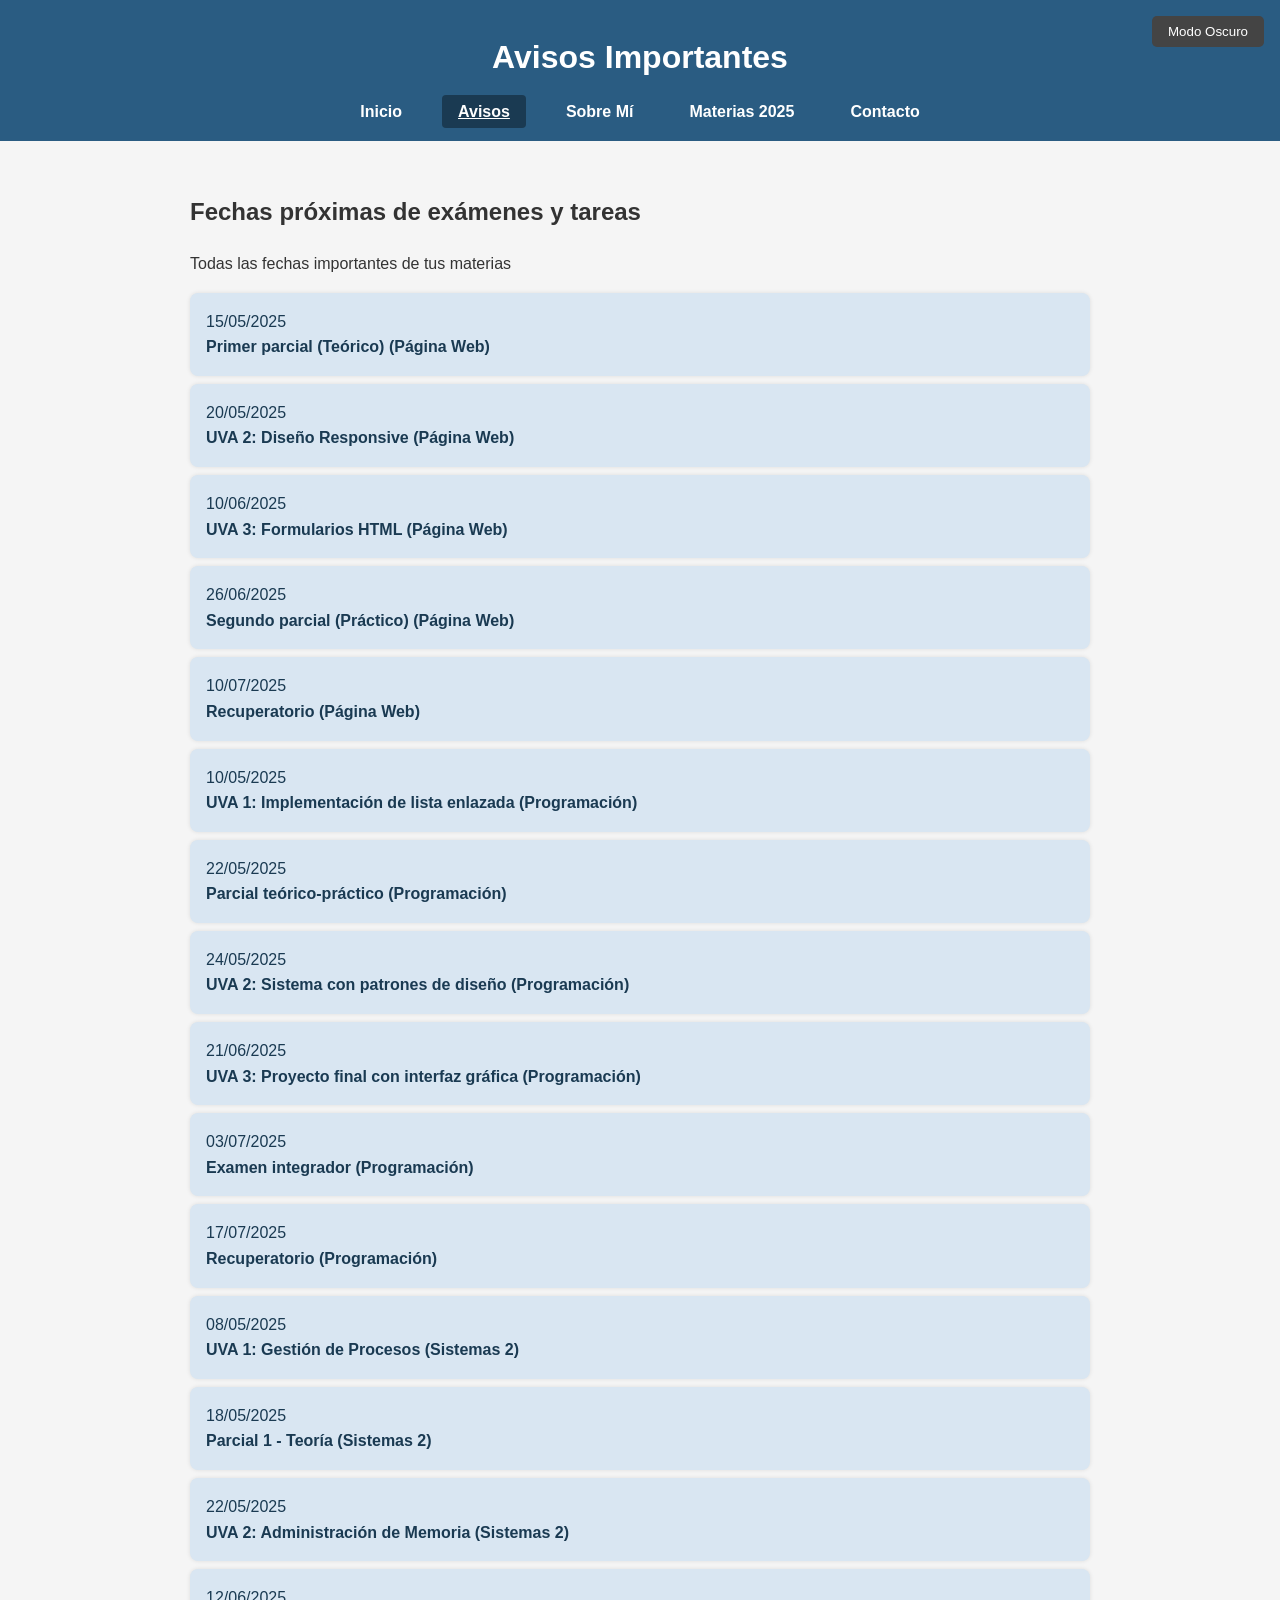
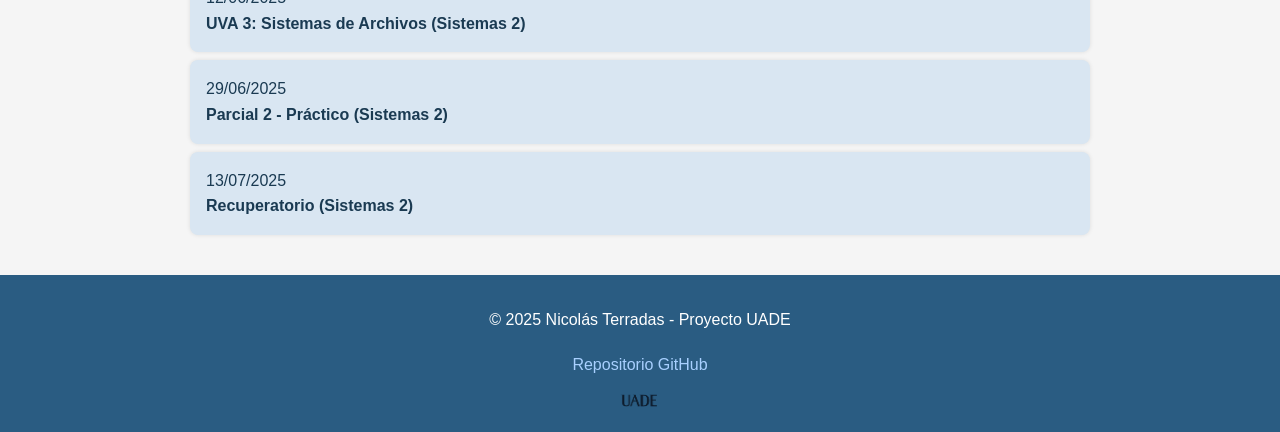
==== commit aba135b9: "Add new feature to process user input Introduced a function to handle and validate user input, impro" ====
--- a/avisos.html
+++ b/avisos.html
@@ -2,63 +2,16 @@
 <html lang="es">
 <head>
   <meta charset="UTF-8" />
+  <meta http-equiv="X-UA-Compatible" content="IE=edge" />
   <meta name="viewport" content="width=device-width, initial-scale=1.0" />
   <title>Avisos Importantes</title>
+
   <link rel="stylesheet" href="css/style.css" />
   <link id="tema-oscuro" rel="stylesheet" href="" />
   <script src="https://code.jquery.com/jquery-3.6.0.min.js"></script>
-
-  <style>
-    .pagina-avisos {
-      max-width: 1000px;
-      margin: 2rem auto;
-      padding: 0 1rem;
-    }
-
-    .aviso {
-      background-color: #e9f2f9;
-      margin-bottom: 1rem;
-      padding: 1rem;
-      border-radius: 8px;
-      box-shadow: 0 2px 5px rgba(0,0,0,0.05);
-      transition: transform 0.2s;
-    }
-
-    .aviso:hover {
-      transform: translateY(-4px);
-    }
-
-    .aviso-fecha {
-      font-weight: bold;
-      color: #2a5c82;
-    }
-
-    .aviso-detalle {
-      margin-top: 0.5rem;
-    }
-
-    .aviso-detalle a {
-      color: #2a5c82;
-      text-decoration: none;
-      font-weight: bold;
-    }
-
-    .aviso-detalle a:hover {
-      text-decoration: underline;
-    }
-
-    body.dark-mode .aviso {
-      background-color: #1f1f1f !important;
-      color: #f0f0f0;
-      border: 1px solid #444;
-    }
-
-    body.dark-mode .aviso-detalle a {
-      color: #a8d0ff;
-    }
-  </style>
 </head>
 <body>
+
   <button class="dark-button" id="modoOscuroBtn">Modo Oscuro</button>
 
   <header>
@@ -74,85 +27,42 @@
     </nav>
   </header>
 
-  <main class="pagina-avisos">
-    <div class="titulo-avisos">
-      <h2>Fechas próximas de exámenes y tareas</h2>
+  <main class="contenedor-principal">
+    <section>
+      <h2 class="seccion-titulo">Fechas próximas de exámenes y tareas</h2>
       <p>Todas las fechas importantes de tus materias</p>
-    </div>
 
-    <!-- Avisos de Análisis Matemático -->
-        <div class="aviso">
-            <div class="aviso-fecha">08/05/2025</div>
-            <div class="aviso-detalle">
-                <a href="materias/analisis-matematico.html">UVA 1: Límites y Continuidad (Análisis Matemático)</a>
-            </div>
         </div>
 
-        <div class="aviso">
-            <div class="aviso-fecha">18/05/2025</div>
-            <div class="aviso-detalle">
-                <a href="materias/analisis-matematico.html">Primer parcial - Unidades 1-3 (Análisis Matemático)</a>
-            </div>
-        </div>
-
-        <div class="aviso">
-            <div class="aviso-fecha">22/05/2025</div>
-            <div class="aviso-detalle">
-                <a href="materias/analisis-matematico.html">UVA 2: Derivadas (Análisis Matemático)</a>
-            </div>
-        </div>
-
-        <div class="aviso">
-            <div class="aviso-fecha">29/06/2025</div>
-            <div class="aviso-detalle">
-                <a href="materias/analisis-matematico.html">Segundo parcial - Unidades 4-6 (Análisis Matemático)</a>
-            </div>
-        </div>
-
-        <div class="aviso">
-            <div class="aviso-fecha">13/07/2025</div>
-            <div class="aviso-detalle">
-                <a href="materias/analisis-matematico.html">Recuperatorio (Análisis Matemático)</a>
-            </div>
-        </div>
-
-        <!-- Avisos de Desarrollo Web -->
-        <div class="aviso">
-            <div class="aviso-fecha">05/05/2025</div>
-            <div class="aviso-detalle">
-                <a href="materias/desarrollo-pagina-web2.html">UVA 1: Publicación en GitHub (Página Web)</a>
-            </div>
-        </div>
-
-        <div class="aviso">
+        <div class="tarjeta-aviso">
             <div class="aviso-fecha">15/05/2025</div>
             <div class="aviso-detalle">
                 <a href="materias/desarrollo-pagina-web2.html">Primer parcial (Teórico) (Página Web)</a>
             </div>
         </div>
 
-        <div class="aviso">
+        <div class="tarjeta-aviso">
             <div class="aviso-fecha">20/05/2025</div>
             <div class="aviso-detalle">
                 <a href="materias/desarrollo-pagina-web2.html">UVA 2: Diseño Responsive (Página Web)</a>
             </div>
         </div>
 
-        <div class="aviso">
+        <div class="tarjeta-aviso">
             <div class="aviso-fecha">10/06/2025</div>
             <div class="aviso-detalle">
                 <a href="materias/desarrollo-pagina-web2.html">UVA 3: Formularios HTML (Página Web)</a>
             </div>
         </div>
 
-        <div class="aviso">
+        <div class="tarjeta-aviso">
             <div class="aviso-fecha">26/06/2025</div>
             <div class="aviso-detalle">
                 <a href="materias/desarrollo-pagina-web2.html">Segundo parcial (Práctico) (Página Web)</a>
             </div>
         </div>
 
-        <div class="aviso">
+        <div class="tarjeta-aviso">
             <div class="aviso-fecha">10/07/2025</div>
             <div class="aviso-detalle">
                 <a href="materias/desarrollo-pagina-web2.html">Recuperatorio (Página Web)</a>
@@ -160,42 +70,42 @@
         </div>
 
         <!-- Avisos de Programación 2 -->
-        <div class="aviso">
+        <div class="tarjeta-aviso">
             <div class="aviso-fecha">10/05/2025</div>
             <div class="aviso-detalle">
                 <a href="materias/programacion-2.html">UVA 1: Implementación de lista enlazada (Programación)</a>
             </div>
         </div>
 
-        <div class="aviso">
+        <div class="tarjeta-aviso">
             <div class="aviso-fecha">22/05/2025</div>
             <div class="aviso-detalle">
                 <a href="materias/programacion-2.html">Parcial teórico-práctico (Programación)</a>
             </div>
         </div>
 
-        <div class="aviso">
+        <div class="tarjeta-aviso">
             <div class="aviso-fecha">24/05/2025</div>
             <div class="aviso-detalle">
                 <a href="materias/programacion-2.html">UVA 2: Sistema con patrones de diseño (Programación)</a>
             </div>
         </div>
 
-        <div class="aviso">
+        <div class="tarjeta-aviso">
             <div class="aviso-fecha">21/06/2025</div>
             <div class="aviso-detalle">
                 <a href="materias/programacion-2.html">UVA 3: Proyecto final con interfaz gráfica (Programación)</a>
             </div>
         </div>
 
-        <div class="aviso">
+        <div class="tarjeta-aviso">
             <div class="aviso-fecha">03/07/2025</div>
             <div class="aviso-detalle">
                 <a href="materias/programacion-2.html">Examen integrador (Programación)</a>
             </div>
         </div>
 
-        <div class="aviso">
+        <div class="tarjeta-aviso">
             <div class="aviso-fecha">17/07/2025</div>
             <div class="aviso-detalle">
                 <a href="materias/programacion-2.html">Recuperatorio (Programación)</a>
@@ -203,57 +113,57 @@
         </div>
 
         <!-- Avisos de Sistemas 2 -->
-        <div class="aviso">
+        <div class="tarjeta-aviso">
             <div class="aviso-fecha">08/05/2025</div>
             <div class="aviso-detalle">
                 <a href="materias/sistemas-2.html">UVA 1: Gestión de Procesos (Sistemas 2)</a>
             </div>
         </div>
 
-        <div class="aviso">
+        <div class="tarjeta-aviso">
             <div class="aviso-fecha">18/05/2025</div>
             <div class="aviso-detalle">
                 <a href="materias/sistemas-2.html">Parcial 1 - Teoría (Sistemas 2)</a>
             </div>
         </div>
 
-        <div class="aviso">
+        <div class="tarjeta-aviso">
             <div class="aviso-fecha">22/05/2025</div>
             <div class="aviso-detalle">
                 <a href="materias/sistemas-2.html">UVA 2: Administración de Memoria (Sistemas 2)</a>
             </div>
         </div>
 
-        <div class="aviso">
+        <div class="tarjeta-aviso">
             <div class="aviso-fecha">12/06/2025</div>
             <div class="aviso-detalle">
                 <a href="materias/sistemas-2.html">UVA 3: Sistemas de Archivos (Sistemas 2)</a>
             </div>
         </div>
 
-        <div class="aviso">
+        <div class="tarjeta-aviso">
             <div class="aviso-fecha">29/06/2025</div>
             <div class="aviso-detalle">
                 <a href="materias/sistemas-2.html">Parcial 2 - Práctico (Sistemas 2)</a>
             </div>
         </div>
 
-        <div class="aviso">
+        <div class="tarjeta-aviso">
             <div class="aviso-fecha">13/07/2025</div>
             <div class="aviso-detalle">
                 <a href="materias/sistemas-2.html">Recuperatorio (Sistemas 2)</a>
             </div>
         </div>
+    </section>
   </main>
 
-    <footer>
-      <div class="footer-contenido">
-        <p>© 2025 Nicolás Terradas - Proyecto UADE</p>
-        <a href="https://github.com/NTerra21/Proyecto-Pagina-Web-UADE/tree/gh-pages" target="_blank">Repositorio GitHub</a>
-      </div>
-      <img src="img/UADE.png" alt="Logo UADE" />
-    </footer>
-
+  <footer>
+    <div class="footer-contenido">
+      <p>© 2025 Nicolás Terradas - Proyecto UADE</p>
+      <a href="https://github.com/NTerra21/Proyecto-Pagina-Web-UADE/tree/gh-pages" target="_blank">Repositorio GitHub</a>
+    </div>
+    <img src="img/UADE.png" alt="Logo UADE" />
+  </footer>
 
   <script>
     const linkOscuro = document.getElementById('tema-oscuro');
@@ -269,6 +179,13 @@
       const isDark = linkOscuro.href.includes('oscuro.css');
       linkOscuro.href = isDark ? '' : 'css/oscuro.css';
       body.classList.toggle('dark-mode', !isDark);
+      body.classList.add('modo-transicion');
+    
+      // Elimina la clase después de 500ms
+      setTimeout(() => {
+        body.classList.remove('modo-transicion');
+      }, 500);
+  
       localStorage.setItem('modoOscuro', String(!isDark));
     });
   </script>
--- a/css/style.css
+++ b/css/style.css
@@ -1,3 +1,13 @@
+/* Fuente global para todo el sitio */
+html, body {
+  font-family: 'Segoe UI', 'Helvetica Neue', Helvetica, Arial, sans-serif;
+  font-size: 16px;
+  line-height: 1.6;
+  color: #111;
+}
+
+
+
 /* Estilos generales */
 body {
     font-family: Arial, sans-serif;
@@ -204,3 +214,173 @@
         grid-column: 1;
     }
 }
+
+/* HEADER GENERAL */
+header {
+  background-color: #2a5c82;
+  color: white;
+  padding: 2rem 1rem 1rem;
+  text-align: center;
+}
+
+header h1 {
+  margin: 0;
+  font-size: 2rem;
+}
+
+header nav {
+  margin-top: 1rem;
+}
+
+header nav ul {
+  list-style: none;
+  display: flex;
+  justify-content: center;
+  gap: 1.5rem;
+  padding: 0;
+  margin: 0;
+}
+
+header nav a {
+  color: white;
+  text-decoration: none;
+  font-weight: bold;
+}
+
+header nav a.active {
+  text-decoration: underline;
+}
+
+.contenedor-principal {
+  max-width: 900px;
+  margin: 0 auto;
+  padding: 2rem 1rem;
+}
+
+.tarjeta-aviso {
+  background-color: #d9e6f2; /* azul suave */
+  padding: 1rem;
+  border-radius: 8px;
+  margin: 0.5rem 0;
+  color: #1a3a52;
+  box-shadow: 0 0 4px rgba(0, 0, 0, 0.1);
+}
+
+.tarjeta-aviso strong {
+  color: #2a5c82;
+}
+
+.tarjeta-aviso a {
+  color: #1a3a52;
+  font-weight: bold;
+  text-decoration: none;
+}
+
+.tarjeta-aviso a:hover {
+  text-decoration: underline;
+}
+
+body.modo-transicion,
+body.modo-transicion html,
+body.modo-transicion header,
+body.modo-transicion footer,
+body.modo-transicion main,
+body.modo-transicion nav {
+  transition: background-color 0.4s ease, color 0.4s ease;
+}
+
+/* para materias */
+
+.grid-cuadrantes {
+  display: grid;
+  grid-template-areas:
+    "fechas actividades"
+    "bibliografia actividades";
+  grid-template-columns: 1fr 2fr;
+  gap: 1.5rem;
+  align-items: start;
+}
+
+.cuadrante {
+  background-color: #d9e6f2;
+  padding: 1.5rem;
+  border-radius: 10px;
+  display: flex;
+  flex-direction: column;
+  gap: 1rem;
+  transition: background-color 0.3s ease, color 0.3s ease;
+}
+
+body.dark-mode .cuadrante {
+  background-color: #2a2a2a;
+  color: #f0f0f0;
+}
+
+.cuadrante h2 {
+  margin-top: 0;
+  color: #2a5c82;
+}
+
+body.dark-mode .cuadrante h2 {
+  color: #90c4ff;
+}
+
+.cuadrante ul {
+  padding-left: 1.2rem;
+}
+
+.fechas {
+  grid-area: fechas;
+}
+
+.actividades {
+  grid-area: actividades;
+}
+
+.bibliografia {
+  grid-area: bibliografia;
+}
+
+.bibliografia li {
+  border-bottom: 1px dashed #2a5c82;
+  padding-bottom: 0.5rem;
+  margin-bottom: 0.5rem;
+}
+
+
+/* para materias 2 */
+
+.bloque {
+  background-color: #bfd5eb;
+  border-radius: 8px;
+  padding: 1rem 1.2rem;
+  box-shadow: 0 1px 3px rgba(0, 0, 0, 0.06);
+  transition: background-color 0.3s ease, color 0.3s ease;
+}
+
+
+body.dark-mode .bloque {
+  background-color: #1d1f22;
+}
+
+.bloque h3 {
+  margin-top: 0;
+  border-bottom: 1px solid #2a5c82;
+  padding-bottom: 0.3rem;
+  margin-bottom: 0.8rem;
+  font-size: 1.1rem;
+}
+
+.bloque ul {
+  list-style: none;
+  padding-left: 0;
+  display: flex;
+  flex-direction: column;
+  gap: 0.6rem; /* Aumentá este valor si querés más espacio */
+}
+
+
+.bloque li {
+  line-height: 1.6;
+}
+
